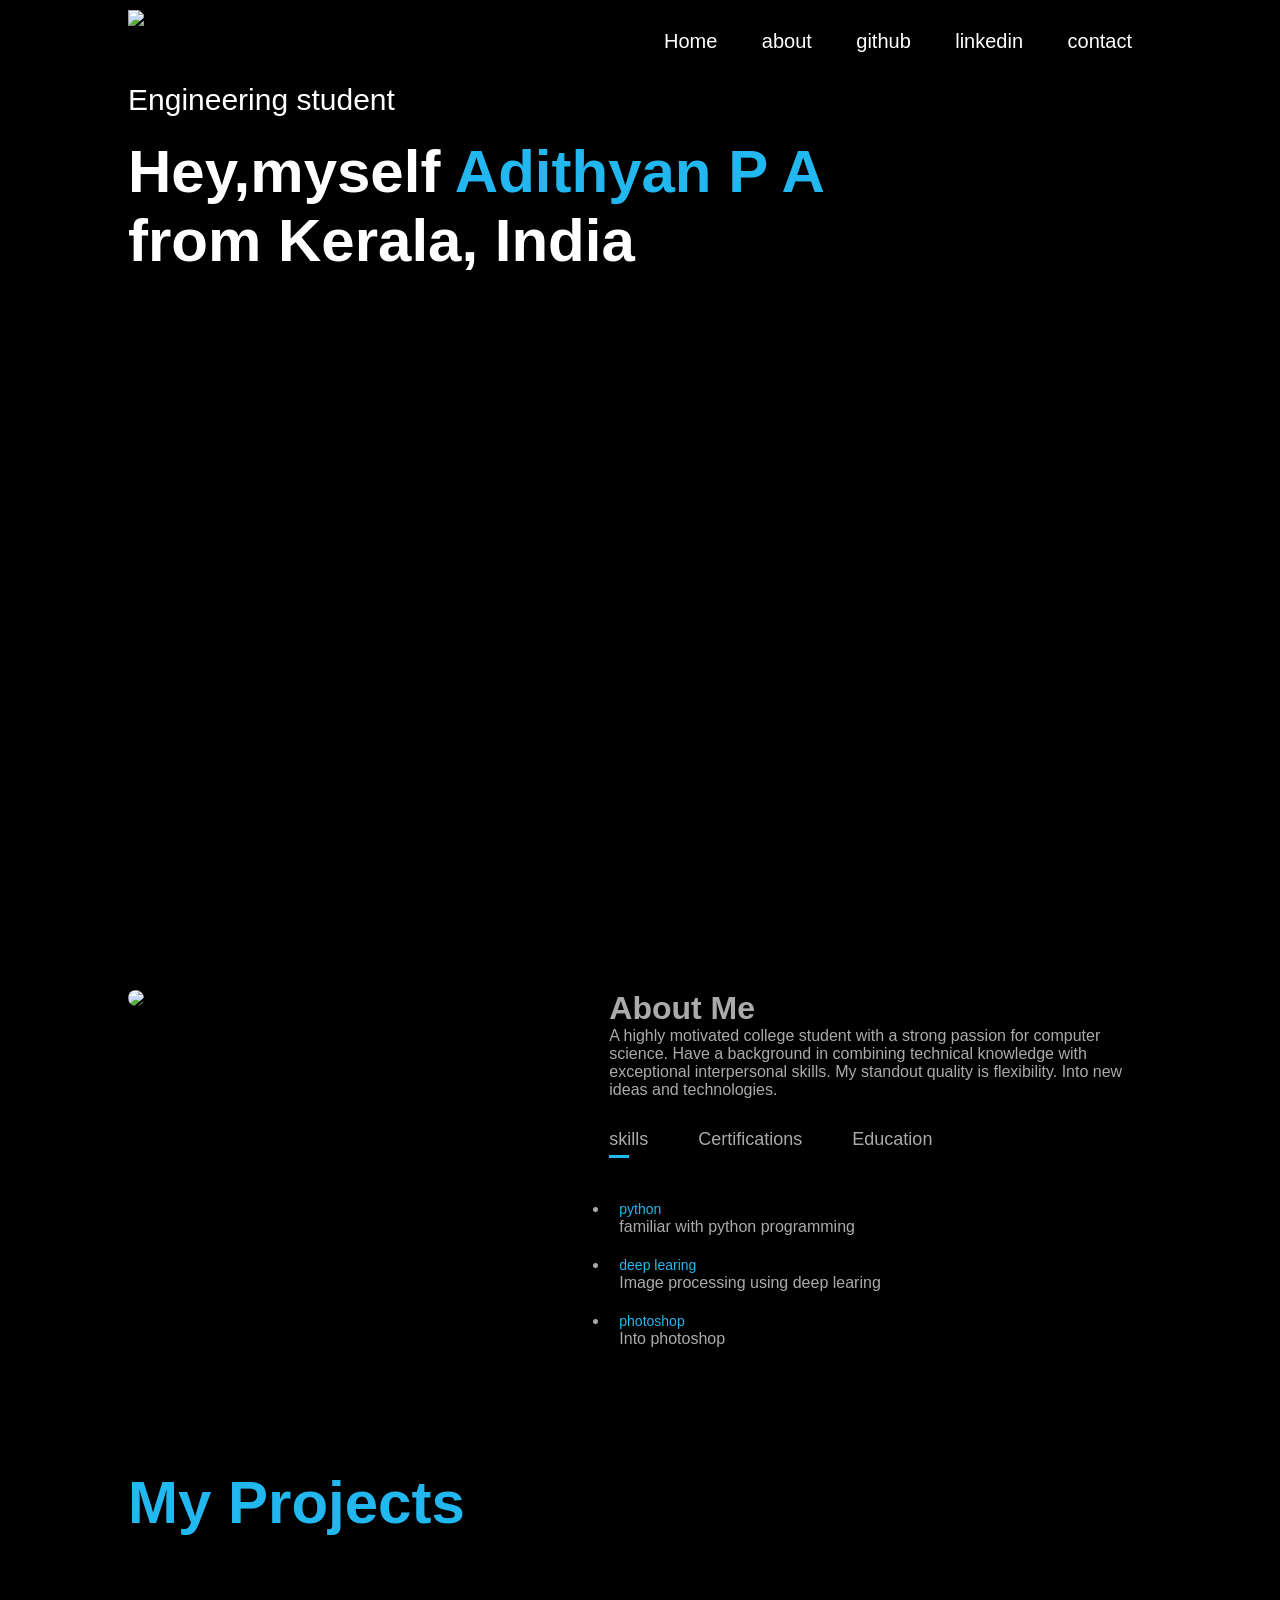
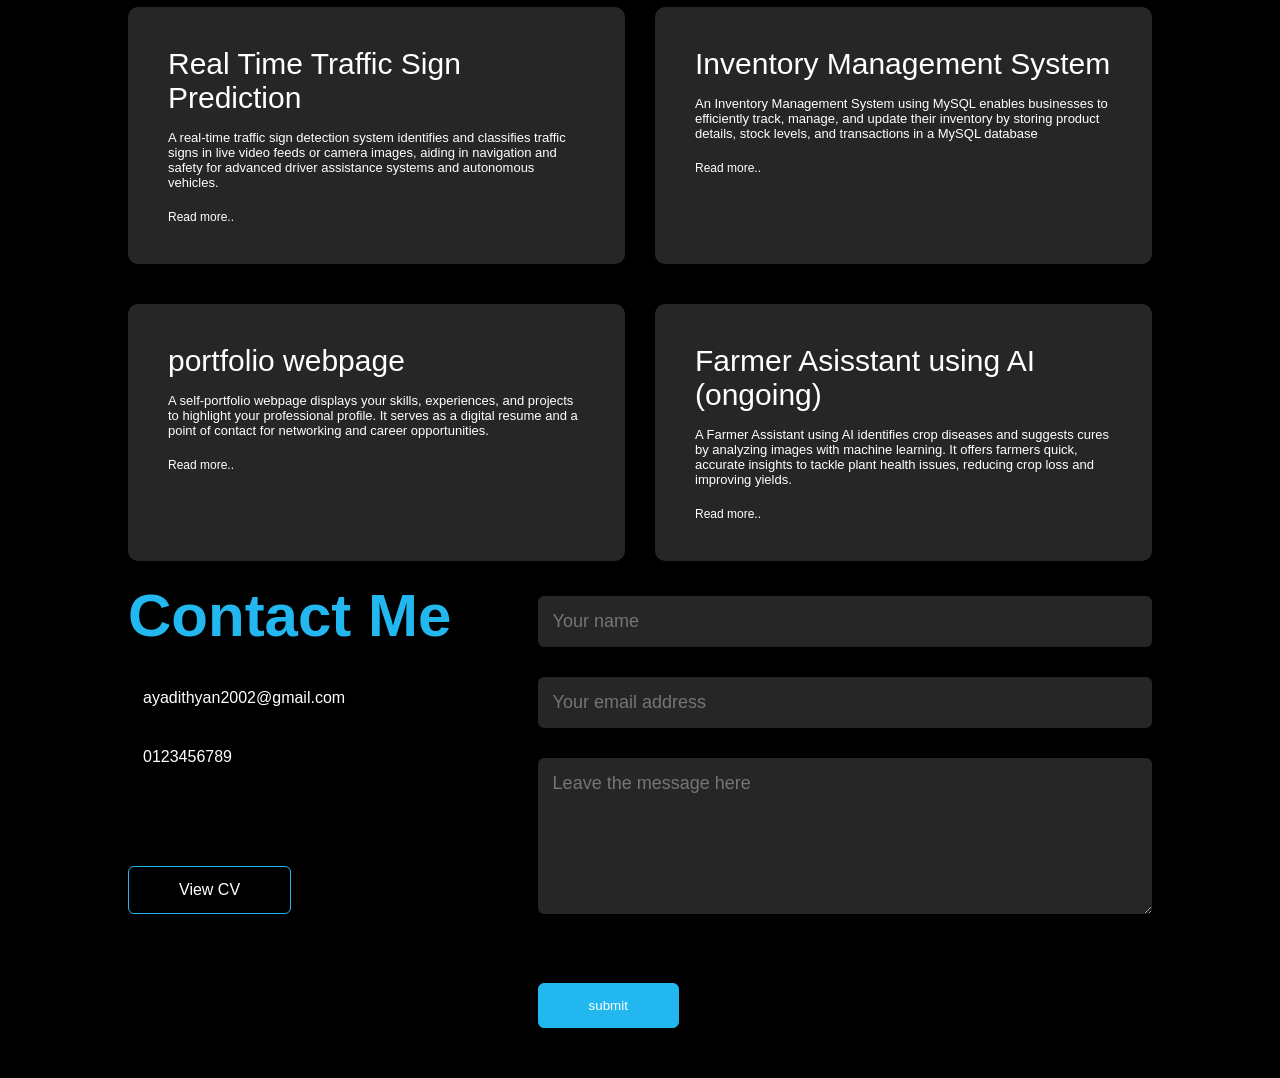
==== index.html @ 9591dc9b "Update and rename home.html to index.html" ====
<!DOCTYPE html>
<html lang="en">
<head>
    <meta charset="UTF-8">
    <meta name="viewport" content="width=device-width, initial-scale=1.0">
    <title>Adithyan-personal-webpage</title>
    <link rel="stylesheet" href="style.css">
    <script src="https://kit.fontawesome.com/daa10fcf37.js" crossorigin="anonymous"></script>
</head>
<body>
<div id="header">
    <div class="container">
        <nav>
            <img src="logo.png" class="logo">
            <ul id="sidemenu">
                <li><a href="#header">Home</a></li>
                <li><a href="#about">about</a></li>
                <li><a href="https://github.com/adithyan666">github</a></li>
                <li><a href="https://www.linkedin.com/in/adithyan-p-a-902b1228a">linkedin</a></li>
                <li><a href="#contact">contact </a></li>
                <i class="fa-solid fa-circle-xmark" onclick="closemenu()"></i>
            </ul>
            
            <i class="fa-solid fa-bars" onclick="openmenu()"></i>
        </nav>
        <div class="header-text">
            <p>
                Engineering student
            </p>
            <h1>Hey,myself <span>Adithyan P A</span> <br>from Kerala, India</h1>
        </div>
    </div>
    
</div>
<div id="about">
    <div class="container">
        <div class="row">
        <div class="about-1">
            <img src="WhatsApp Image 2023-09-06 at 20.57.24.jpg">
        </div>
        <div class="about-2">
            <h1 id="subtitle">About Me</h1>
            <p>
                A highly motivated college student with a strong passion for computer science.
                Have a background in combining technical knowledge with  exceptional interpersonal skills. My
                standout quality is flexibility. Into new ideas and technologies.
                
            </p>
            <div id="tab-titles">
                <p class="tab-links active-link" onclick="opentab('skills')">skills</p>
                <p class="tab-links" onclick="opentab('certify')">Certifications</p>
                <p class="tab-links" onclick="opentab('education')">Education</p>
            </div>
            <div class="tab-contents active-tab" id="skills">
                <ul>
                    <li><span>python</span><br>familiar with python programming</li>
                    <li><span>deep learing</span><br>Image processing using deep learing</li>
                    <li><span>photoshop</span><br>Into photoshop</li>
                </ul>
            </div>
            <div class="tab-contents" id="certify">
                <ul>
                    <li><span>Scientific computation in python</span><br>Certification on Scientific computing using python <br> from FreeCodeCamp</li>
                    <li><span>DataBase Management</span><br>Certification on DataBase Management System <br>from NPTEL</li>
                    <li><span>Intership on web development</span><br>Intership Certification on web development <br> from INTRAINZ</li>
                
                </ul>
            </div>
            <div class="tab-contents" id="education">
                <ul>
                    <li><span>2025</span><br>BTech on Computer Science and Engineering <br> from Mar Athanasius College Of Engineering</li>
                    <li><span>2022</span><br>Diploma in Computer Engineering <br>from IPT & GPTC Shorannur</li>
                    <li><span>2020</span><br>Higher secondary Education <br> at GHSS Kottayi</li>
                    <li><span>2018</span><br>Higher school <br> at Vyasa Vidhya Peethom Kallekkad</li>
                </ul>
            </div>
        </div>
    </div>
</div>
</div>
<!--services-->
<div id="sevices">
    <div class="container">
        <h1 class="subtitle">My Projects</h1>
        <div class="Services-list">
            <div>
                <i class="fa-solid fa-sign-hanging"></i>
                <h2>Real Time Traffic Sign Prediction</h2>
                
                <p>
                    
A real-time traffic sign detection system identifies and classifies traffic signs in live video feeds or camera images, aiding in navigation and safety for advanced driver assistance systems and autonomous vehicles.
                    <br><a href="traffic.html">Read more..</a>

                </p>
            </div>
            <div>
                <i class="fa-solid fa-store"></i>
                <h2>Inventory Management System</h2>
                <p>
                    An Inventory Management System using MySQL enables businesses to efficiently track, manage, 
                    and update their inventory by storing product details, stock levels, and transactions in a MySQL database
                    <br><a href="inventory.html">Read more..</a>

                </p>
            </div>
            <div>
                <i class="fa-solid fa-briefcase"></i>
                <h2>portfolio webpage</h2>
                <p>
                    A self-portfolio webpage displays your skills, experiences, and projects to highlight your professional profile. 
                    It serves as a digital resume and a point of contact for networking and career opportunities.
                    <br><a href="#">Read more..</a>

                </p>
            </div>
            <div>
                <i class="fa-solid fa-seedling"></i>
                <h2>Farmer Asisstant using AI (ongoing)</h2>
                <p>
                    A Farmer Assistant using AI identifies crop diseases and suggests cures by analyzing images with machine learning. 
                    It offers farmers quick, accurate insights to tackle plant health issues, reducing crop loss and improving yields.
                    <br><a href="#">Read more..</a>

                </p>
            </div>
        </div>
    </div>
</div>
<div id="contact">
    <div class="container">
        <div class="row">
            <div class="contact-left">
                <h1 class="subtitle">Contact Me</h1>
                <p><i class="fa-solid fa-envelope"></i>ayadithyan2002@gmail.com</p>
                <p><i class="fa-solid fa-phone"></i>0123456789</p>
                <div class="social-icons">
                    <a href="https://github.com/adithyan666"><i class="fa-brands fa-square-github"></i></a>
                    <a href="https://www.linkedin.com/in/adithyan-p-a-902b1228a"><i class="fa-brands fa-linkedin"></i></a>
                    <a href=""><i class="fa-brands fa-instagram"></i></a>
                </div>
                <a href="" class="btn">View CV</a>
            </div>
            <div class="contact-right">
                <form name="submit-to-google-sheet">
                    <input type="text" name="Name" placeholder="Your name" required>
                    <input type="email" name="email" placeholder="Your email address" required>
                    <textarea name="Message" placeholder="Leave the message here"  rows="6"></textarea>
                    <button type="submit" class="btn btn2">submit</button>
                </form>
                <span id="msg"></span>
            </div>
        </div>
    </div>
</div>
<script>

var tablinks = document.getElementsByClassName("tab-links");
var tabcontents = document.getElementsByClassName("tab-contents");

function opentab(tabname) {
    // Reset all tab-links to remove the active-link class
    for (var i = 0; i < tablinks.length; i++) {
        tablinks[i].classList.remove("active-link")
    }

    // Reset all tab-contents to remove the active-tab class
    for (var i = 0; i < tabcontents.length; i++) {
        tabcontents[i].classList.remove("active-tab");
    }
    event.currentTarget.classList.add("active-link");
    document.getElementById(tabname).classList.add("active-tab");
}
</script>
<script>
    var Sidemenu = document.getElementById("sidemenu");
    function openmenu(){
        Sidemenu.style.right="0";
    }
    function closemenu(){
        Sidemenu.style.right = "-200px"
    }
</script>
  <script>
    const scriptURL = 'https://script.google.com/macros/s/AKfycbwbM9TD-S07rWdd92DT5H9ZXn2AFTENHiIq1eH6AZJooPTw_M8nSpExgmkRf8Gs_vLl/exec'
    const form = document.forms['submit-to-google-sheet']
  
    form.addEventListener('submit', e => {
      e.preventDefault()
      fetch(scriptURL, { method: 'POST', body: new FormData(form)})
        .then(response =>{
            msg.innerHTML="Your Message has been sent!"
            setTimeout(function(){
                msg.innerHTML = ""
            },4000)
            form.reset()
        })
        .catch(error => console.error('Error!', error.message))
    })
  </script>
</body>
</html>
---- style.css ----
*{
    margin: 0;
    padding: 0;
    font-family:  'Arial';
    box-sizing: border-box;

}
html{
    scroll-behavior: smooth;
}
body{
    background: #000000;
    color: #fff;
}

#header{
    width: 100%;
    height: 100vh;
    background-image: url(bg.png);
    background-size: cover;
    background-position: center;
    

}
.container{
    padding: 10px 10%;
}
nav{
    
    display: flex;
    justify-content: space-between;
    align-items: flex-start;
    flex-wrap: wrap;

}
.logo{
    width: 400px;
}

nav ul li{
    display: inline-block;
    list-style: none;
    margin: 20px 20px;
}

nav ul li a{
    color: #fff;
    text-decoration: none;
    font-size: 20px;
    position: relative;
}
nav ul li a::after{
    content: '';
    height: 3px;
    width: 0;
    background-color: #22b7ef;
    position: absolute;
    left: 0;
    bottom: -6px;
    transition: 0.5s;
}
nav ul li a:hover::after{
    width: 100%;
}
.header-text{
    font-size: 30px;
    margin-top: 10px;

}
.header-text h1{
    font-size: 60px;
    margin-top: 20px;
}
.header-text h1 span{
    color: #22b7ef;
}

/*---------------about-------------*/

#about{

    padding: 80px 0;
    color: #abaaab;

}
.row{
    display: flex;
    justify-content: space-between;
    flex-wrap: wrap;
    
}
.about-1{
    flex-basis: 35%;
}
.about-1 img{
    width: 500px;
    border-radius: 15px;
}
.about-2{
    flex-basis: 53%;
}

.subtitle{
    font-size: 60px;
    font-weight: 600;
    color: #fff;
}
#tab-titles{
    display: flex;
    margin: 30px 0 40px;
}

.tab-links{
    margin-right: 50px;
    font-size: 18px;
    font-weight: 500;
    cursor: pointer;
    position: relative;

}

.tab-links::after{
    content: '';
    width: 0;
    height: 3px;
    background: #22b7ef;
    position: absolute;
    left: 0;
    bottom: -8px;
    transition: 0.5s;

}
.tab-links.active-link::after{
    width: 50%;
}

.tab-contents{
    list-style: none;
    margin: 10px 0;
}
.tab-contents ul li{
    padding: 10px;
}
.tab-contents ul li span{
    color: #22b7ef;
    font-size: 14px;
}
.tab-contents{
    display: none;
}
.tab-contents.active-tab{
    display: block;
}
#services{
    padding: 10px 0;


}
.Services-list {
    padding-top: 70px;
    display: grid;
    grid-template-columns: repeat(auto-fit, minmax(400px, 1fr));
    gap: 40px 30px; /* 20px for row gap, 30px for column gap */
}

.subtitle{
    color: #22b7ef;
}
.Services-list div{
    background: #262626;
    padding: 40px;
    font-size: 13px;
    font-weight: 300;
    border-radius: 10px;
    transition: background 0.5s, transform 0.5s;

}
.Services-list div i{
     font-size: 50px;
     margin-bottom: 30px;
}
.Services-list div h2{
    font-size: 30px;
    font-weight: 500;
    margin-bottom: 15px;
}
.Services-list div a{
    text-decoration: none;
    color: #fff;
    font-size: 12px;
    margin-top: 20px;
    display: inline-block;
}
.Services-list div:hover{
    background: #22b7ef;
    color: #080808;
    transform: translateY(-10px);
}
.Services-list div a:hover{
    color: #080808;
}
.contact-left{
    flex-basis: 35%;
}
.contact-right{
    flex-basis: 60%;
}
.contact-left p{
    margin-top: 30px;
}
.contact-left p i{
    color: #22b7ef;
    margin-right: 15px;
    font-size: 25px;
}
.social-icons{
    margin-top: 30px;
} 
.social-icons a{
    text-decoration: none;
    font-size: 30px;
    margin-right: 15px;
    color:#ababab;
    display: inline-block;
    transition: 0.5s;
}

.social-icons a:hover{
    color: #22b7ef;
    transform: translateY(-5px);
}
.btn{
    display: inline-block;
    margin: 50px auto;
    width: fit-content;
    border: 1px solid #22b7ef;
    padding: 14px 50px;
    border-radius: 6px;
    text-decoration: none;
    color: #fff;
    transition: background 0.5s;
}

.btn:hover{
    background: #22b7ef;
}
.btn.btn2{
    background: #22b7ef;
}
.contact-right form{
    width: 100%;
}
.contact-right form textarea{
    border: none;
    outline: none;
    background: #262626;
    padding: 15px;
    margin: 15px 0;
    color: #fff;
    font-size: 18px;
    border-radius: 6px;
    width: 100%;
}
.contact-right form input{
    border: none;
    outline: none;
    background: #262626;
    padding: 15px;
    margin: 15px 0;
    color: #fff;
    font-size: 18px;
    border-radius: 6px;
    width: 100%;
}
form btn2{
    padding: 14px 60px;
    font-size: 18px;
    margin-top: 20px;

}
#msg{
    color: aquamarine;
    margin-top: -45px;
    display: block;
}

/*----------css for small screen*/
nav .fa-solid{
    display: none;
}

@media only screen and (max-width:600px){
    #header{
        background-image: url(bg.png);

    }
    .header-text{
        margin-top: 100%;
        font-size: 30px;
    }
    nav .fa-solid{
        display: block;
        font-size: 25px;


    }
    nav ul{
        background: #22b7ef;
        position: fixed;
        top: 0;
        right: -200px;
        width: 200px;
        height: 100vh;
        padding-top: 50px;
        z-index: 2;
        transition: right 0.5s;
    }
    nav ul li{
        display: block;
        margin: 25px;
    }
    nav ul .fa-solid{
        position: absolute;
        top: 25px;
        left: 25px;
        cursor: pointer;
    }
  
   
}
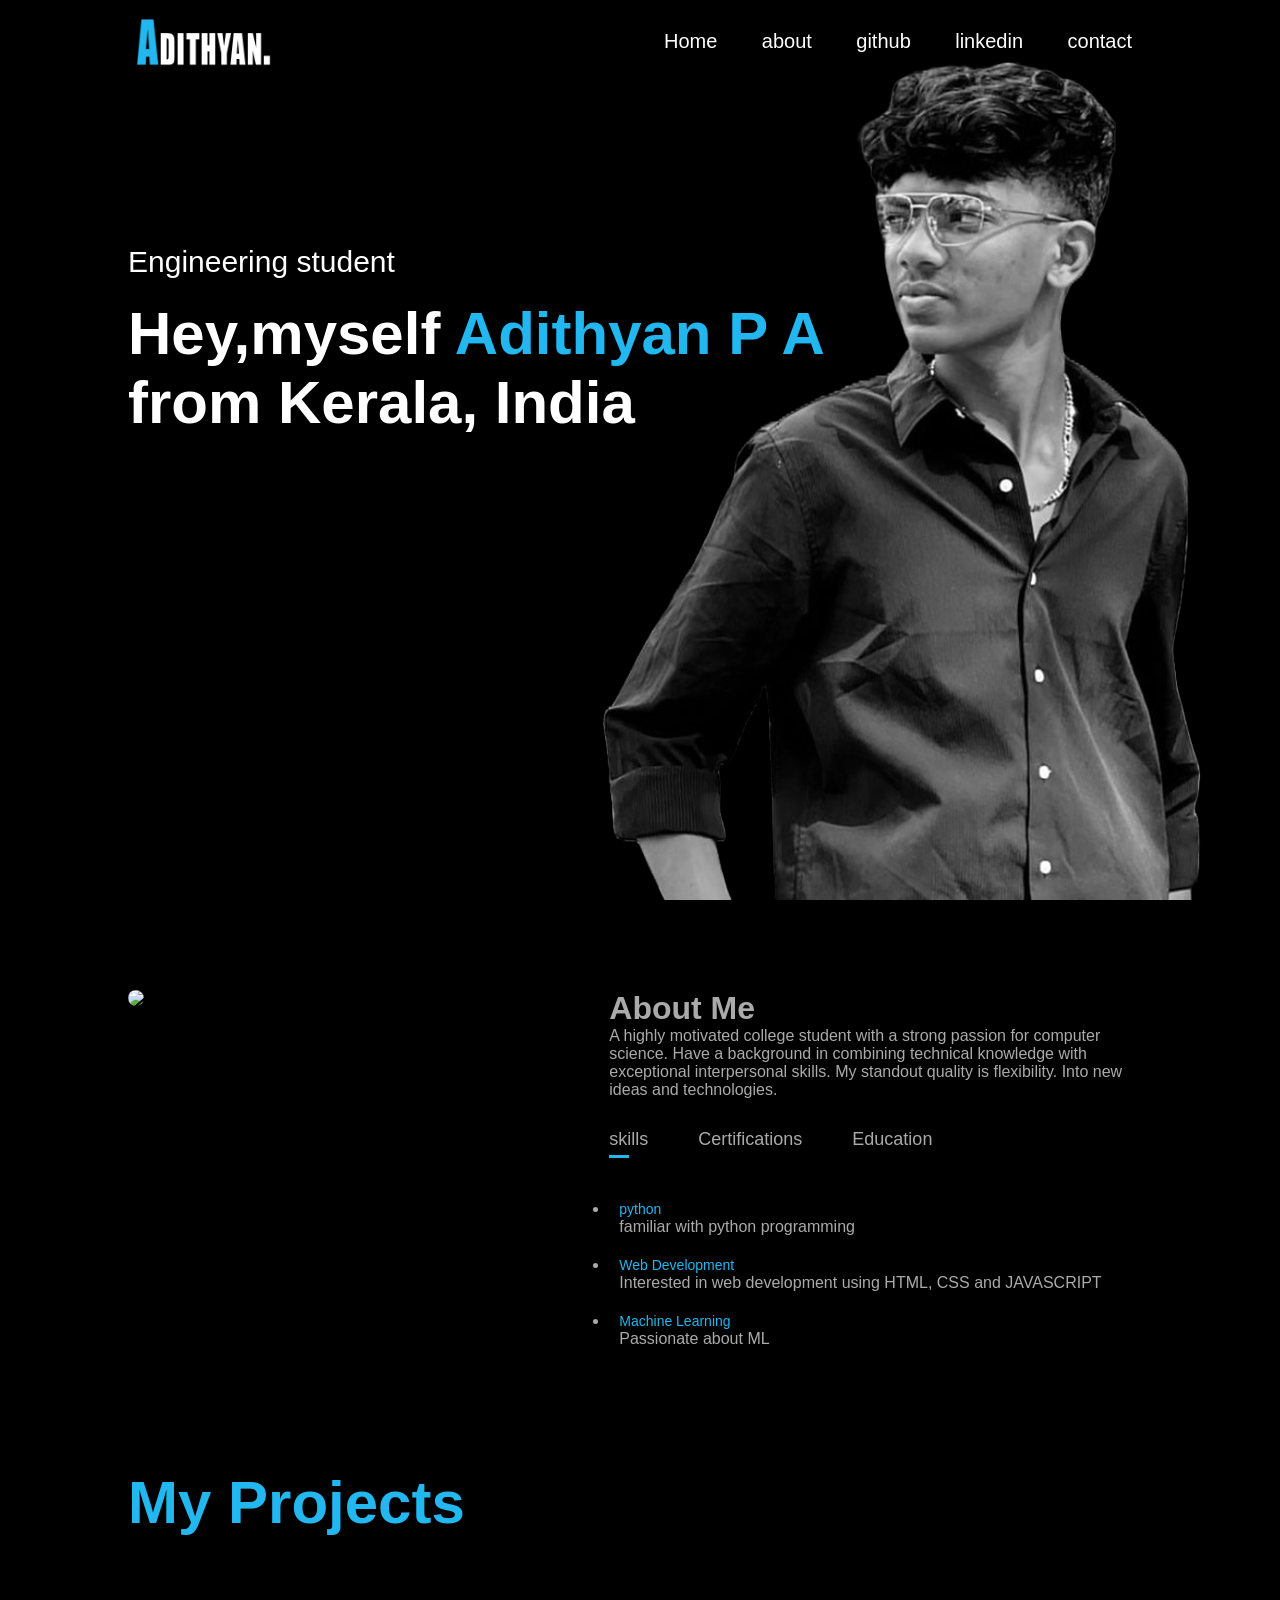
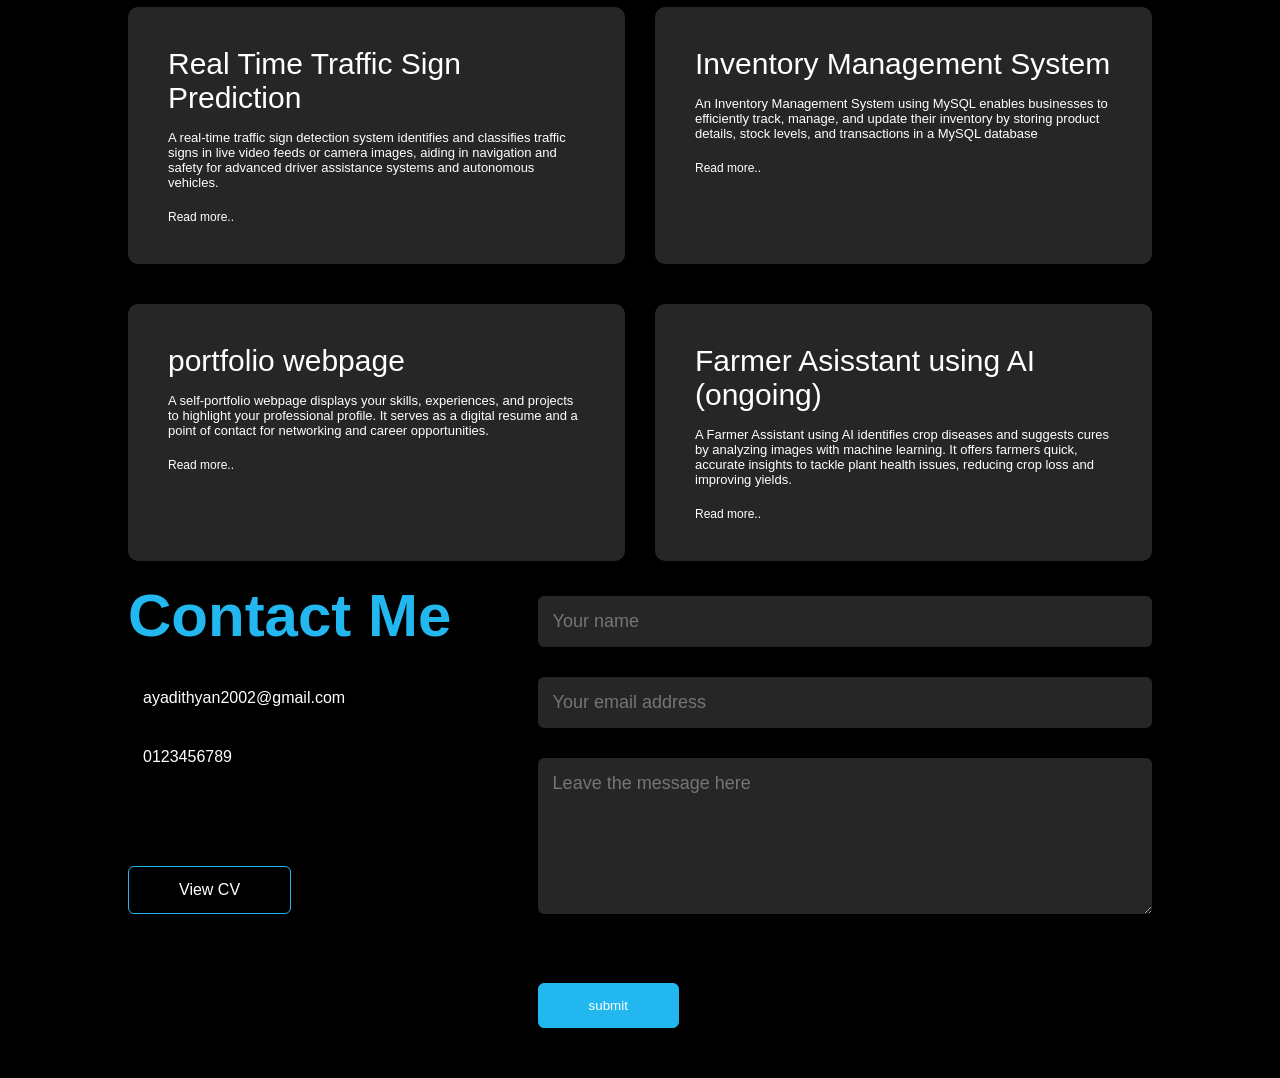
==== commit 1427f673: "Update index.html" ====
--- a/index.html
+++ b/index.html
@@ -54,8 +54,8 @@
             <div class="tab-contents active-tab" id="skills">
                 <ul>
                     <li><span>python</span><br>familiar with python programming</li>
-                    <li><span>deep learing</span><br>Image processing using deep learing</li>
-                    <li><span>photoshop</span><br>Into photoshop</li>
+                    <li><span>Web Development</span><br>Interested in web development using HTML, CSS and JAVASCRIPT</li>
+                    <li><span>Machine Learning</span><br>Passionate about ML</li>
                 </ul>
             </div>
             <div class="tab-contents" id="certify">
